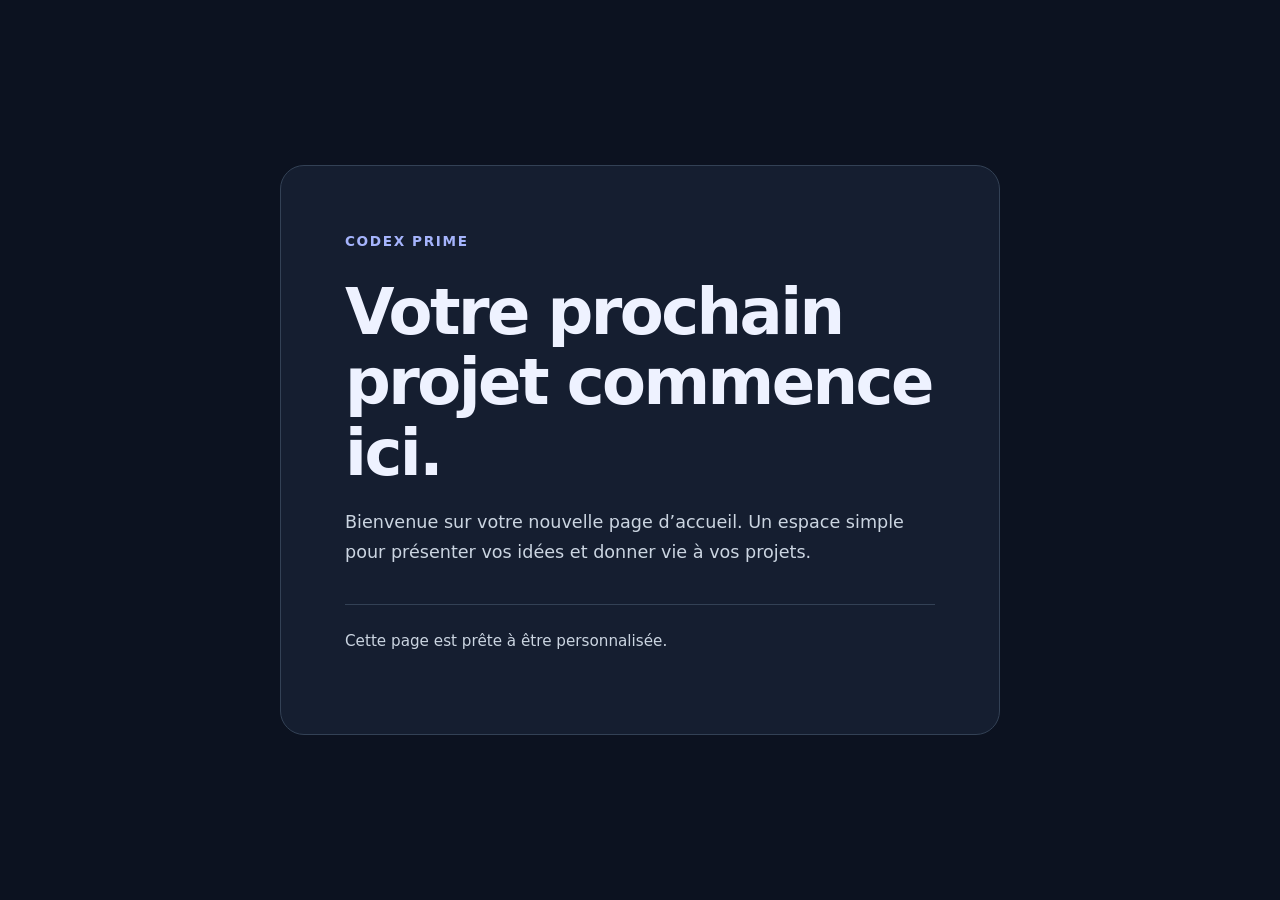
==== index.html @ 2b200e85 "Add French landing page" ====
<!DOCTYPE html>
<html lang="fr">
<head>
  <meta charset="UTF-8">
  <meta name="viewport" content="width=device-width, initial-scale=1.0">
  <meta name="description" content="Bienvenue sur Codex Prime, le point de départ de votre prochain projet.">
  <title>Codex Prime — Bienvenue</title>
  <style>
    :root { color-scheme: dark; font-family: system-ui, sans-serif; }
    * { box-sizing: border-box; }
    body { margin: 0; min-height: 100vh; background: #0c1220; color: #eef2ff; }
    main { min-height: 100vh; display: grid; place-items: center; padding: 24px; }
    .card { width: 100%; max-width: 720px; padding: clamp(28px, 6vw, 64px); border: 1px solid #334155; border-radius: 24px; background: #151e30; }
    .badge { margin: 0 0 24px; color: #a5b4fc; font-size: .85rem; font-weight: 700; letter-spacing: .12em; text-transform: uppercase; }
    h1 { margin: 0 0 20px; font-size: clamp(2.2rem, 7vw, 4rem); line-height: 1.1; letter-spacing: -.04em; }
    p { color: #cbd5e1; font-size: 1.1rem; line-height: 1.7; }
    .note { margin-top: 36px; padding-top: 24px; border-top: 1px solid #334155; font-size: .95rem; }
  </style>
</head>
<body>
  <main>
    <section class="card" aria-labelledby="welcome-title">
      <p class="badge">Codex Prime</p>
      <h1 id="welcome-title">Votre prochain projet commence ici.</h1>
      <p>Bienvenue sur votre nouvelle page d’accueil. Un espace simple pour présenter vos idées et donner vie à vos projets.</p>
      <p class="note">Cette page est prête à être personnalisée.</p>
    </section>
  </main>
</body>
</html>
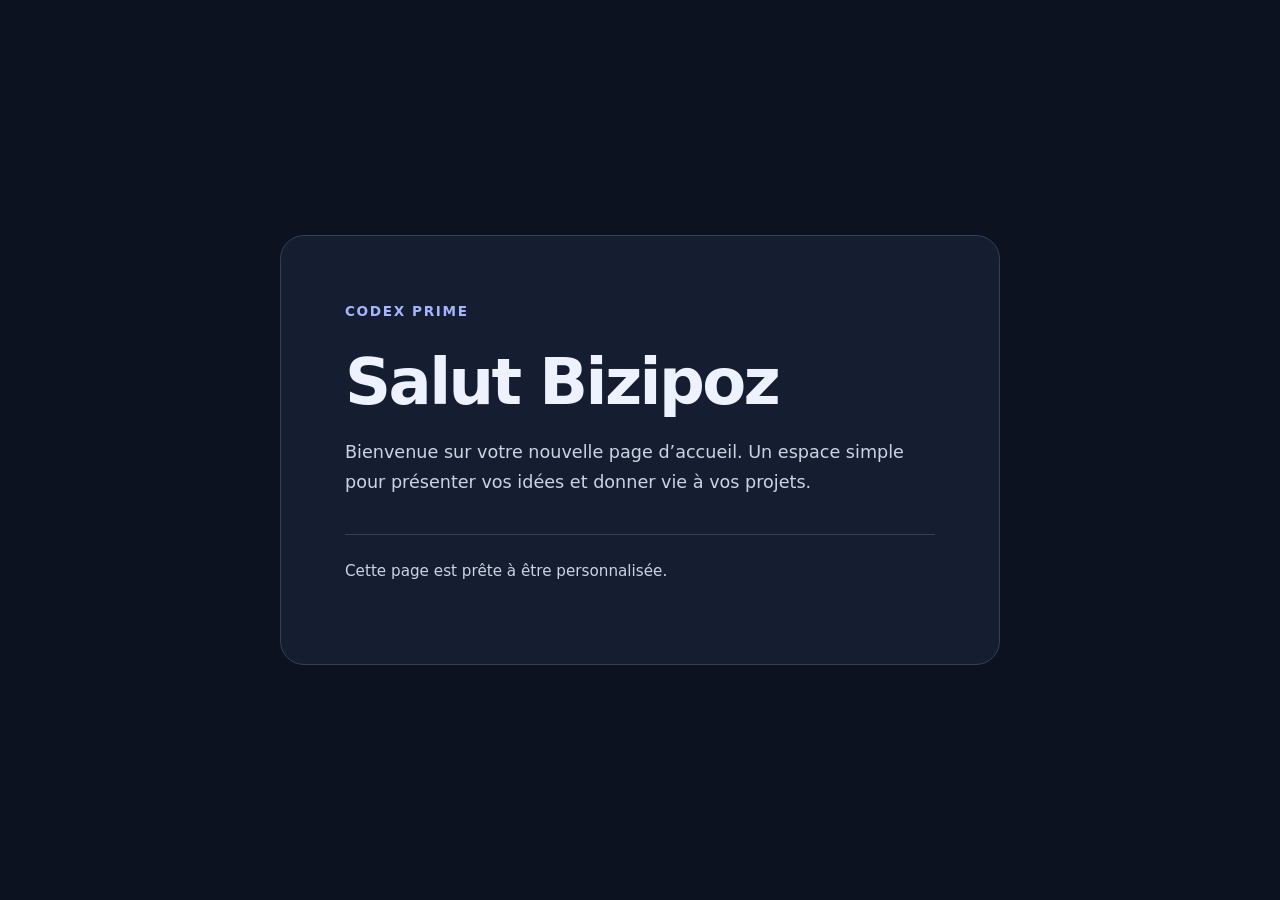
==== commit 01ec2579: "Update landing page greeting to Salut Bizipoz" ====
--- a/index.html
+++ b/index.html
@@ -4,7 +4,7 @@
   <meta charset="UTF-8">
   <meta name="viewport" content="width=device-width, initial-scale=1.0">
   <meta name="description" content="Bienvenue sur Codex Prime, le point de départ de votre prochain projet.">
-  <title>Codex Prime — Bienvenue</title>
+  <title>Codex Prime — Salut Bizipoz</title>
   <style>
     :root { color-scheme: dark; font-family: system-ui, sans-serif; }
     * { box-sizing: border-box; }
@@ -21,7 +21,7 @@
   <main>
     <section class="card" aria-labelledby="welcome-title">
       <p class="badge">Codex Prime</p>
-      <h1 id="welcome-title">Votre prochain projet commence ici.</h1>
+      <h1 id="welcome-title">Salut Bizipoz</h1>
       <p>Bienvenue sur votre nouvelle page d’accueil. Un espace simple pour présenter vos idées et donner vie à vos projets.</p>
       <p class="note">Cette page est prête à être personnalisée.</p>
     </section>
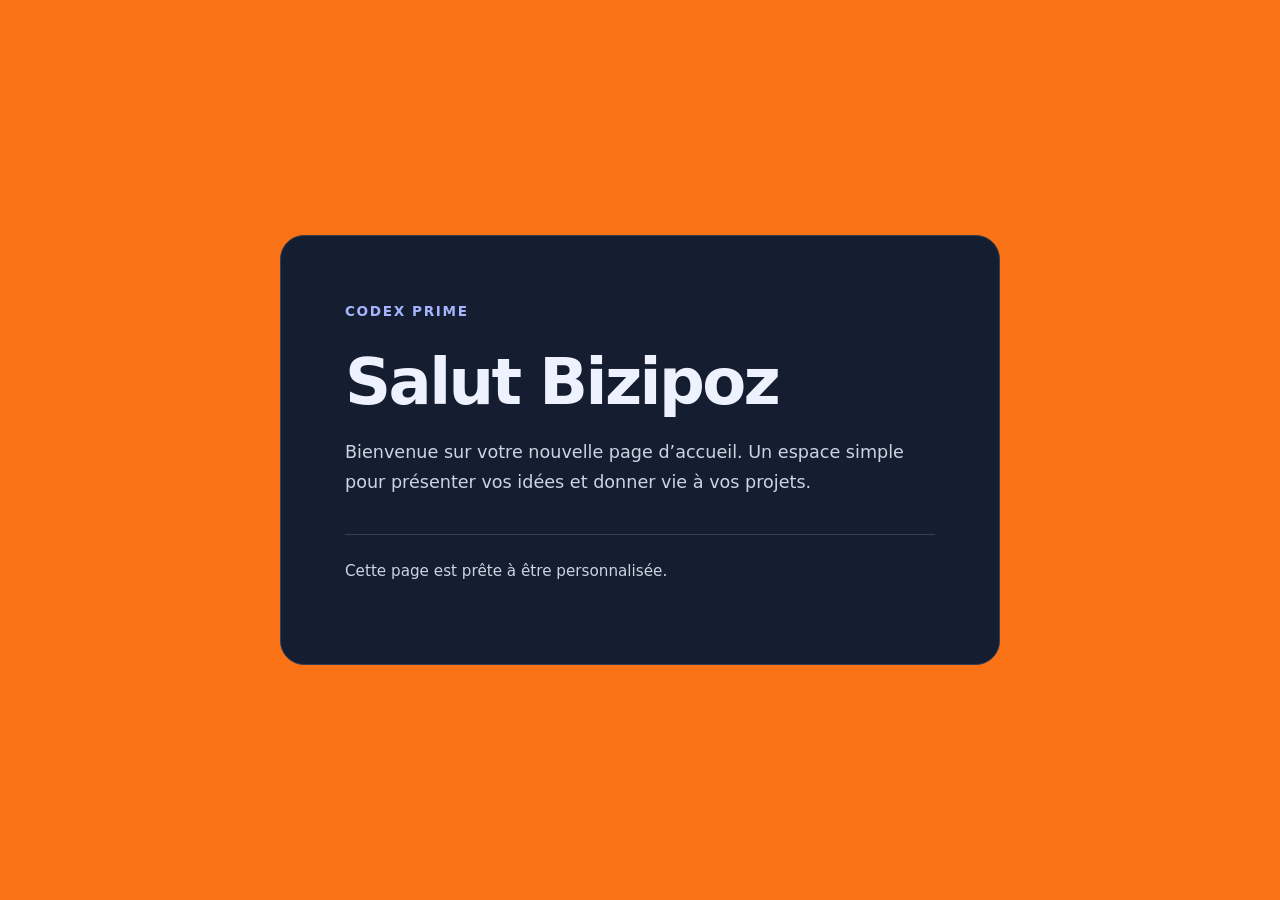
==== commit a77f1a09: "Set page background to orange" ====
--- a/index.html
+++ b/index.html
@@ -8,7 +8,7 @@
   <style>
     :root { color-scheme: dark; font-family: system-ui, sans-serif; }
     * { box-sizing: border-box; }
-    body { margin: 0; min-height: 100vh; background: #0c1220; color: #eef2ff; }
+    body { margin: 0; min-height: 100vh; background: #f97316; color: #eef2ff; }
     main { min-height: 100vh; display: grid; place-items: center; padding: 24px; }
     .card { width: 100%; max-width: 720px; padding: clamp(28px, 6vw, 64px); border: 1px solid #334155; border-radius: 24px; background: #151e30; }
     .badge { margin: 0 0 24px; color: #a5b4fc; font-size: .85rem; font-weight: 700; letter-spacing: .12em; text-transform: uppercase; }
